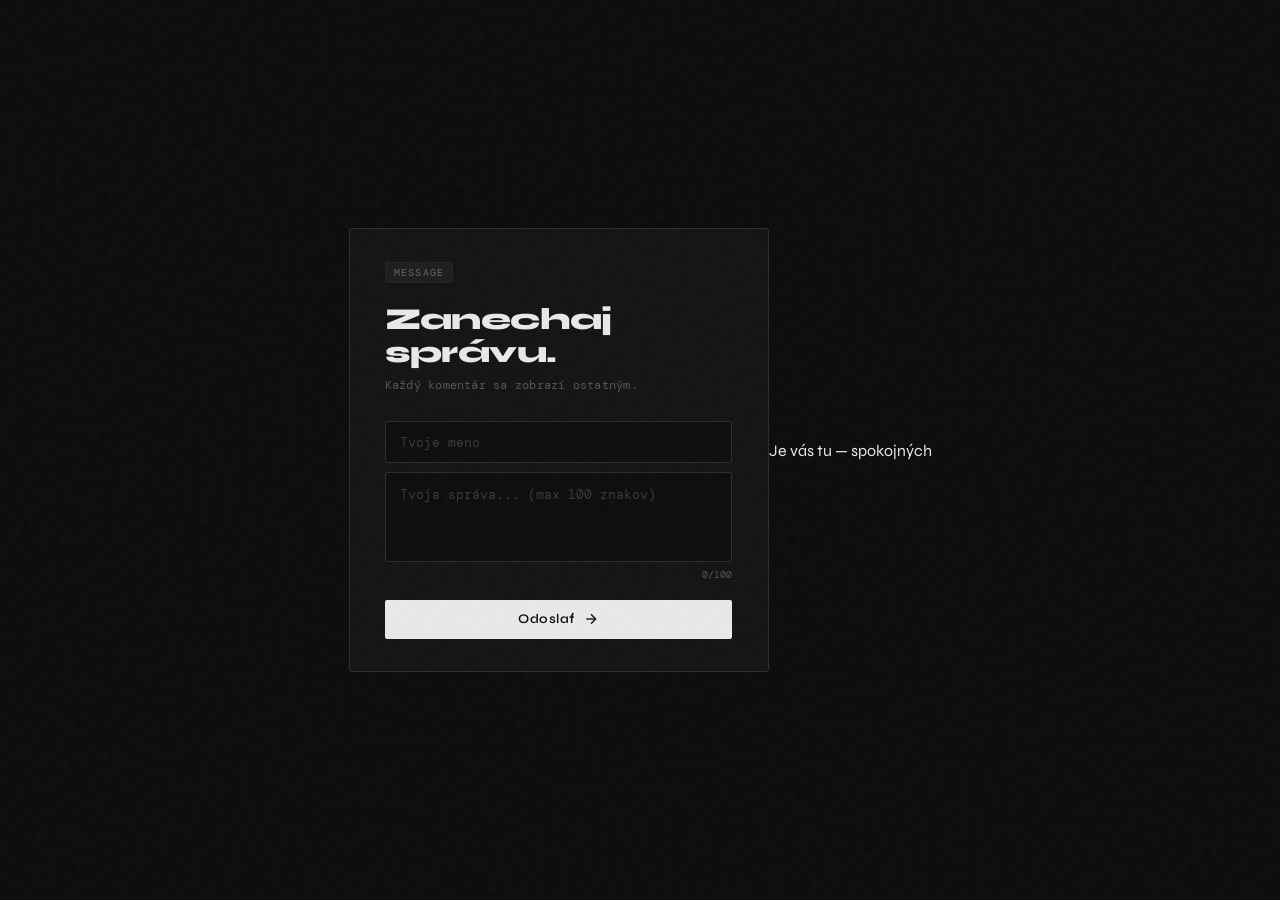
==== index.html @ c4f17085 "Update index.html" ====
<!DOCTYPE html>
<html lang="sk">
<head>
  <meta charset="UTF-8">
  <meta name="viewport" content="width=device-width, initial-scale=1.0">
  <title>Gratulujem!</title>
  <link rel="stylesheet" href="style.css">
  <link rel="preconnect" href="https://fonts.googleapis.com">
  <link href="https://fonts.googleapis.com/css2?family=DM+Mono:wght@300;400;500&family=Syne:wght@400;600;800&display=swap" rel="stylesheet">
</head>
<body>

  <!-- Floating reviews background -->
  <div id="float-container"></div>

  <!-- Grain overlay -->
  <div class="grain"></div>

  <!-- Center modal -->
  <main class="center">
    <div class="card" id="main-card">
      <div class="card-header">
        <span class="tag">message</span>
      </div>

      <div id="view-form">
        <h1 class="title">Zanechaj správu.</h1>
        <p class="subtitle">Každý komentár sa zobrazí ostatným.</p>

        <div class="input-group">
          <input type="text" id="input-name" maxlength="40" placeholder="Tvoje meno" autocomplete="off">
          <textarea id="input-comment" maxlength="100" placeholder="Tvoja správa... (max 100 znakov)"></textarea>
          <div class="char-count"><span id="char-num">0</span>/100</div>
        </div>

        <button id="submit-btn" onclick="submitReview()">
          <span>Odoslať</span>
          <svg width="16" height="16" viewBox="0 0 24 24" fill="none" stroke="currentColor" stroke-width="2"><line x1="5" y1="12" x2="19" y2="12"/><polyline points="12,5 19,12 12,19"/></svg>
        </button>
      </div>

      <div id="view-success" class="hidden">
        <div class="success-icon">
          <svg width="32" height="32" viewBox="0 0 24 24" fill="none" stroke="currentColor" stroke-width="1.5"><polyline points="20,6 9,17 4,12"/></svg>
        </div>
        <h2 class="success-title">Gratulujem!</h2>
        <p class="success-sub">Tvoja správa bola pridaná.</p>
      </div>
    </div>

    <div class="counter">
      Je vás tu <span id="review-count">—</span> spokojných
    </div>
  </main>

  <script src="app.js"></script>
</body>
</html>
---- style.css ----
:root {
  --bg: #0d0d0d;
  --surface: #141414;
  --surface2: #1a1a1a;
  --border: #242424;
  --border2: #2e2e2e;
  --text: #e8e8e8;
  --muted: #555;
  --muted2: #3a3a3a;
  --accent: #c8c8c8;
  --tag-bg: #1e1e1e;
  --tag-text: #666;
  --success: #4ade80;
}

*, *::before, *::after {
  box-sizing: border-box;
  margin: 0;
  padding: 0;
}

html, body {
  height: 100%;
  width: 100%;
  overflow: hidden;
}

body {
  background: var(--bg);
  color: var(--text);
  font-family: 'Syne', sans-serif;
  position: relative;
}

/* Grain overlay */
.grain {
  position: fixed;
  inset: -50%;
  width: 200%;
  height: 200%;
  background-image: url("data:image/svg+xml,%3Csvg viewBox='0 0 256 256' xmlns='http://www.w3.org/2000/svg'%3E%3Cfilter id='noise'%3E%3CfeTurbulence type='fractalNoise' baseFrequency='0.9' numOctaves='4' stitchTiles='stitch'/%3E%3C/filter%3E%3Crect width='100%25' height='100%25' filter='url(%23noise)' opacity='1'/%3E%3C/svg%3E");
  opacity: 0.025;
  pointer-events: none;
  z-index: 100;
  animation: grain-shift 8s steps(2) infinite;
}

@keyframes grain-shift {
  0% { transform: translate(0, 0); }
  25% { transform: translate(-2%, -1%); }
  50% { transform: translate(1%, 2%); }
  75% { transform: translate(-1%, 1%); }
  100% { transform: translate(2%, -2%); }
}

/* Floating reviews container */
#float-container {
  position: fixed;
  inset: 0;
  pointer-events: none;
  z-index: 0;
  overflow: hidden;
}

.float-pill {
  position: absolute;
  background: var(--surface);
  border: 1px solid var(--border);
  border-radius: 2px;
  padding: 10px 14px;
  max-width: 220px;
  pointer-events: none;
  animation: floatUp linear forwards;
  opacity: 0;
}

.float-pill-name {
  font-family: 'DM Mono', monospace;
  font-size: 0.65rem;
  color: var(--muted);
  letter-spacing: 0.08em;
  text-transform: uppercase;
  margin-bottom: 4px;
}

.float-pill-comment {
  font-family: 'Syne', sans-serif;
  font-size: 0.78rem;
  font-weight: 400;
  color: #444;
  line-height: 1.4;
  word-break: break-word;
}

@keyframes floatUp {
  0%   { opacity: 0; transform: translateY(0px); }
  8%   { opacity: 1; }
  85%  { opacity: 0.6; }
  100% { opacity: 0; transform: translateY(-120px); }
}

/* Center layout */
.center {
  position: fixed;
  inset: 0;
  display: flex;
  align-items: center;
  justify-content: center;
  z-index: 10;
}

/* Card */
.card {
  background: var(--surface);
  border: 1px solid var(--border2);
  border-radius: 3px;
  padding: 2rem 2.2rem;
  width: 100%;
  max-width: 420px;
  position: relative;
  animation: card-in 0.5s cubic-bezier(0.16, 1, 0.3, 1) forwards;
}

@keyframes card-in {
  from { opacity: 0; transform: translateY(12px); }
  to   { opacity: 1; transform: translateY(0); }
}

.card-header {
  margin-bottom: 1.4rem;
}

.tag {
  font-family: 'DM Mono', monospace;
  font-size: 0.65rem;
  letter-spacing: 0.12em;
  text-transform: uppercase;
  color: var(--tag-text);
  background: var(--tag-bg);
  border: 1px solid var(--border);
  padding: 3px 8px;
  border-radius: 2px;
}

.title {
  font-family: 'Syne', sans-serif;
  font-size: 1.9rem;
  font-weight: 800;
  color: var(--text);
  line-height: 1.1;
  letter-spacing: -0.02em;
  margin-bottom: 0.5rem;
}

.subtitle {
  font-family: 'DM Mono', monospace;
  font-size: 0.72rem;
  color: var(--muted);
  margin-bottom: 1.8rem;
  letter-spacing: 0.02em;
}

/* Inputs */
.input-group {
  display: flex;
  flex-direction: column;
  gap: 0.6rem;
  margin-bottom: 1.2rem;
}

input, textarea {
  background: var(--bg);
  border: 1px solid var(--border2);
  border-radius: 2px;
  color: var(--text);
  font-family: 'DM Mono', monospace;
  font-size: 0.82rem;
  padding: 0.7rem 0.9rem;
  outline: none;
  transition: border-color 0.2s;
  width: 100%;
  resize: none;
}

input::placeholder, textarea::placeholder {
  color: var(--muted2);
}

input:focus, textarea:focus {
  border-color: #3a3a3a;
}

textarea {
  height: 90px;
  line-height: 1.5;
}

.char-count {
  font-family: 'DM Mono', monospace;
  font-size: 0.65rem;
  color: var(--muted);
  text-align: right;
  margin-top: -4px;
}

/* Button */
#submit-btn {
  display: flex;
  align-items: center;
  justify-content: center;
  gap: 8px;
  background: var(--text);
  color: var(--bg);
  border: none;
  border-radius: 2px;
  font-family: 'Syne', sans-serif;
  font-size: 0.82rem;
  font-weight: 600;
  letter-spacing: 0.04em;
  padding: 0.7rem 1.4rem;
  cursor: pointer;
  width: 100%;
  transition: background 0.15s, opacity 0.15s;
}

#submit-btn:hover { background: #ccc; }
#submit-btn:active { background: #bbb; }
#submit-btn:disabled { opacity: 0.4; cursor: not-allowed; }

/* Success state */
.hidden { display: none !important; }

#view-success {
  text-align: center;
  padding: 1rem 0;
  animation: card-in 0.4s ease forwards;
}

.success-icon {
  width: 56px;
  height: 56px;
  border: 1px solid var(--border2);
  border-radius: 50%;
  display: flex;
  align-items: center;
  justify-content: center;
  margin: 0 auto 1.2rem;
  color: var(--success);
}

.success-title {
  font-family: 'Syne', sans-serif;
  font-size: 1.6rem;
  font-weight: 800;
  letter-spacing: -0.02em;
  margin-bottom: 0.4rem;
}

.success-sub {
  font-family: 'DM Mono', monospace;
  font-size: 0.72rem;
  color: var(--muted);
}

/* ─── ADMIN ─── */
body.admin-body {
  overflow: auto;
}

.admin-header {
  display: flex;
  align-items: center;
  justify-content: space-between;
  padding: 1.4rem 2rem;
  border-bottom: 1px solid var(--border);
}

.admin-header-left {
  display: flex;
  align-items: center;
  gap: 1rem;
}

.admin-title {
  font-size: 1rem;
  font-weight: 600;
  letter-spacing: 0.04em;
  color: var(--muted);
}

.back-link {
  font-family: 'DM Mono', monospace;
  font-size: 0.72rem;
  color: var(--muted);
  text-decoration: none;
  letter-spacing: 0.04em;
  transition: color 0.15s;
}
.back-link:hover { color: var(--text); }

.stats-row {
  display: flex;
  gap: 1px;
  border-bottom: 1px solid var(--border);
  background: var(--border);
}

.stat-card {
  flex: 1;
  background: var(--bg);
  padding: 1.4rem 2rem;
}

.stat-num {
  font-family: 'Syne', sans-serif;
  font-size: 2rem;
  font-weight: 800;
  color: var(--text);
  letter-spacing: -0.03em;
  margin-bottom: 0.2rem;
}

.stat-label {
  font-family: 'DM Mono', monospace;
  font-size: 0.65rem;
  color: var(--muted);
  text-transform: uppercase;
  letter-spacing: 0.08em;
}

.admin-table-wrap {
  padding: 1.5rem 2rem;
}

.table-header-row {
  display: flex;
  align-items: center;
  justify-content: space-between;
  margin-bottom: 1rem;
}

.refresh-btn {
  display: flex;
  align-items: center;
  gap: 6px;
  background: none;
  border: 1px solid var(--border2);
  border-radius: 2px;
  color: var(--muted);
  font-family: 'DM Mono', monospace;
  font-size: 0.7rem;
  padding: 4px 10px;
  cursor: pointer;
  transition: color 0.15s, border-color 0.15s;
}
.refresh-btn:hover { color: var(--text); border-color: #3a3a3a; }

.admin-table {
  width: 100%;
  border-collapse: collapse;
  font-family: 'DM Mono', monospace;
  font-size: 0.75rem;
}

.admin-table th {
  text-align: left;
  color: var(--muted);
  font-weight: 400;
  letter-spacing: 0.08em;
  text-transform: uppercase;
  padding: 0.6rem 0.8rem;
  border-bottom: 1px solid var(--border);
  font-size: 0.65rem;
}

.admin-table td {
  padding: 0.7rem 0.8rem;
  border-bottom: 1px solid var(--border);
  color: var(--accent);
  vertical-align: top;
}

.admin-table tr:hover td {
  background: var(--surface);
}

.badge {
  display: inline-block;
  padding: 2px 7px;
  border-radius: 2px;
  font-size: 0.65rem;
  letter-spacing: 0.06em;
}

.badge-approved {
  background: #0f2e1a;
  color: #4ade80;
  border: 1px solid #1a4a2a;
}

.badge-hidden {
  background: #2a1010;
  color: #888;
  border: 1px solid #3a1a1a;
}

.action-btn {
  background: none;
  border: 1px solid var(--border2);
  border-radius: 2px;
  color: var(--muted);
  font-family: 'DM Mono', monospace;
  font-size: 0.65rem;
  padding: 3px 8px;
  cursor: pointer;
  transition: all 0.15s;
}
.action-btn:hover { color: var(--text); border-color: #3a3a3a; }
.action-btn.danger:hover { color: #ef4444; border-color: #ef4444; }
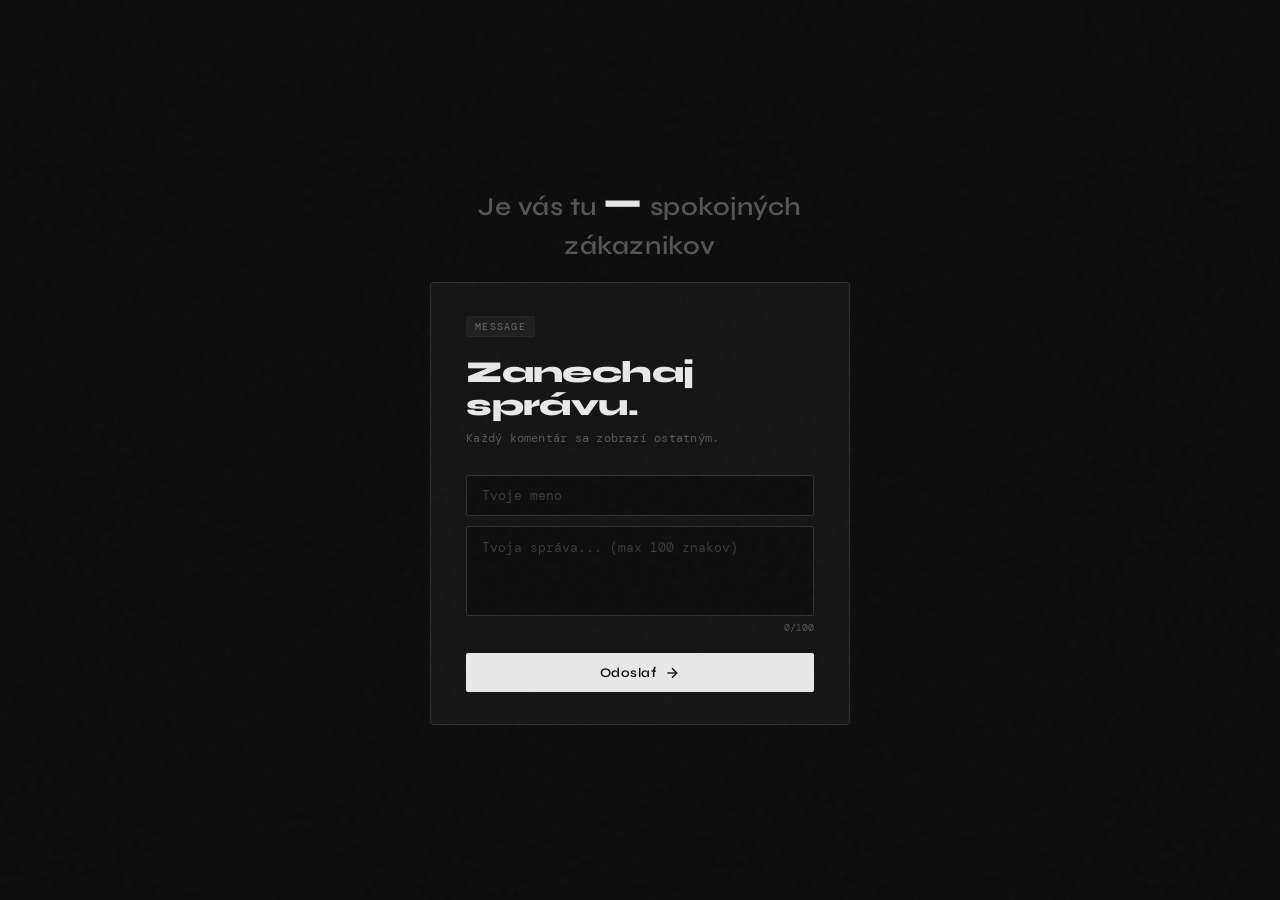
==== commit 671b275b: "Move counter above card, make it larger, add zákaznikov Co-Authored-By: Claude Sonnet 4.6 <noreply@a" ====
--- a/index.html
+++ b/index.html
@@ -18,6 +18,10 @@
 
   <!-- Center modal -->
   <main class="center">
+    <div class="counter">
+      Je vás tu <span id="review-count">—</span> spokojných zákaznikov
+    </div>
+
     <div class="card" id="main-card">
       <div class="card-header">
         <span class="tag">message</span>
@@ -48,9 +52,6 @@
       </div>
     </div>
 
-    <div class="counter">
-      Je vás tu <span id="review-count">—</span> spokojných
-    </div>
   </main>
 
   <script src="app.js"></script>
--- a/style.css
+++ b/style.css
@@ -104,9 +104,11 @@
   position: fixed;
   inset: 0;
   display: flex;
+  flex-direction: column;
   align-items: center;
   justify-content: center;
   z-index: 10;
+  gap: 1.2rem;
 }
 
 /* Card */
@@ -262,6 +264,26 @@
   color: var(--muted);
 }
 
+/* Counter */
+.counter {
+  font-family: 'Syne', sans-serif;
+  font-size: 1.6rem;
+  font-weight: 600;
+  color: var(--muted);
+  text-align: center;
+  letter-spacing: 0.02em;
+  line-height: 1.3;
+  width: 420px;
+  max-width: 100%;
+  animation: card-in 0.6s cubic-bezier(0.16, 1, 0.3, 1) 0.1s both;
+}
+
+.counter #review-count {
+  color: var(--text);
+  font-weight: 800;
+  font-size: 2.6rem;
+}
+
 /* ─── ADMIN ─── */
 body.admin-body {
   overflow: auto;
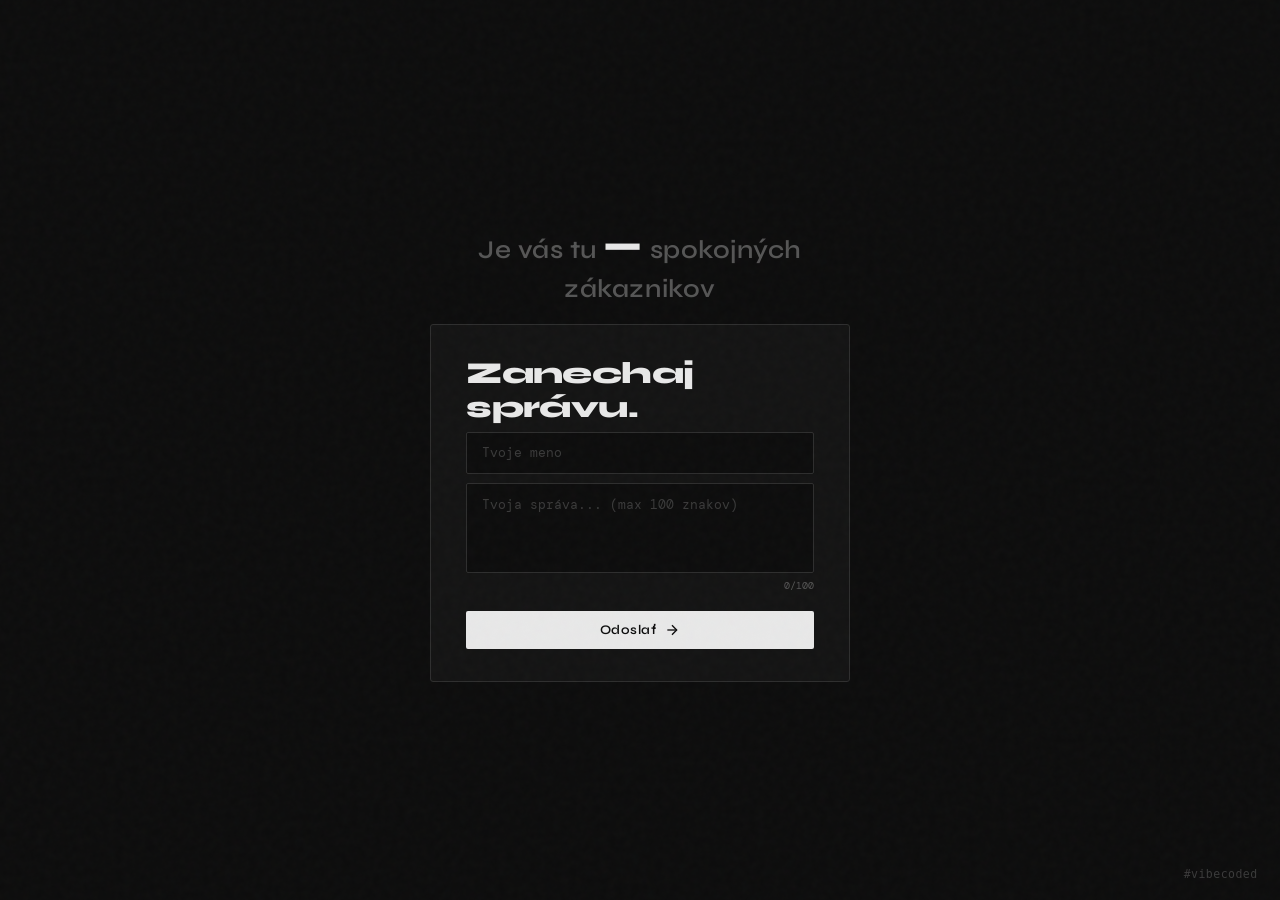
==== commit dec2e926: "Deduplicate floating pills by name, remove MESSAGE tag and subtitle, add vibecoded badge Co-Authored" ====
--- a/index.html
+++ b/index.html
@@ -23,13 +23,8 @@
     </div>
 
     <div class="card" id="main-card">
-      <div class="card-header">
-        <span class="tag">message</span>
-      </div>
-
       <div id="view-form">
         <h1 class="title">Zanechaj správu.</h1>
-        <p class="subtitle">Každý komentár sa zobrazí ostatným.</p>
 
         <div class="input-group">
           <input type="text" id="input-name" maxlength="40" placeholder="Tvoje meno" autocomplete="off">
@@ -54,6 +49,8 @@
 
   </main>
 
+  <div class="vibecoded">#vibecoded</div>
+
   <script src="app.js"></script>
 </body>
 </html>
--- a/style.css
+++ b/style.css
@@ -284,6 +284,20 @@
   font-size: 2.6rem;
 }
 
+/* Vibecoded badge */
+.vibecoded {
+  position: fixed;
+  bottom: 1.2rem;
+  right: 1.4rem;
+  font-family: 'DM Mono', monospace;
+  font-size: 0.72rem;
+  font-weight: 500;
+  color: var(--muted2);
+  letter-spacing: 0.04em;
+  z-index: 20;
+  user-select: none;
+}
+
 /* ─── ADMIN ─── */
 body.admin-body {
   overflow: auto;
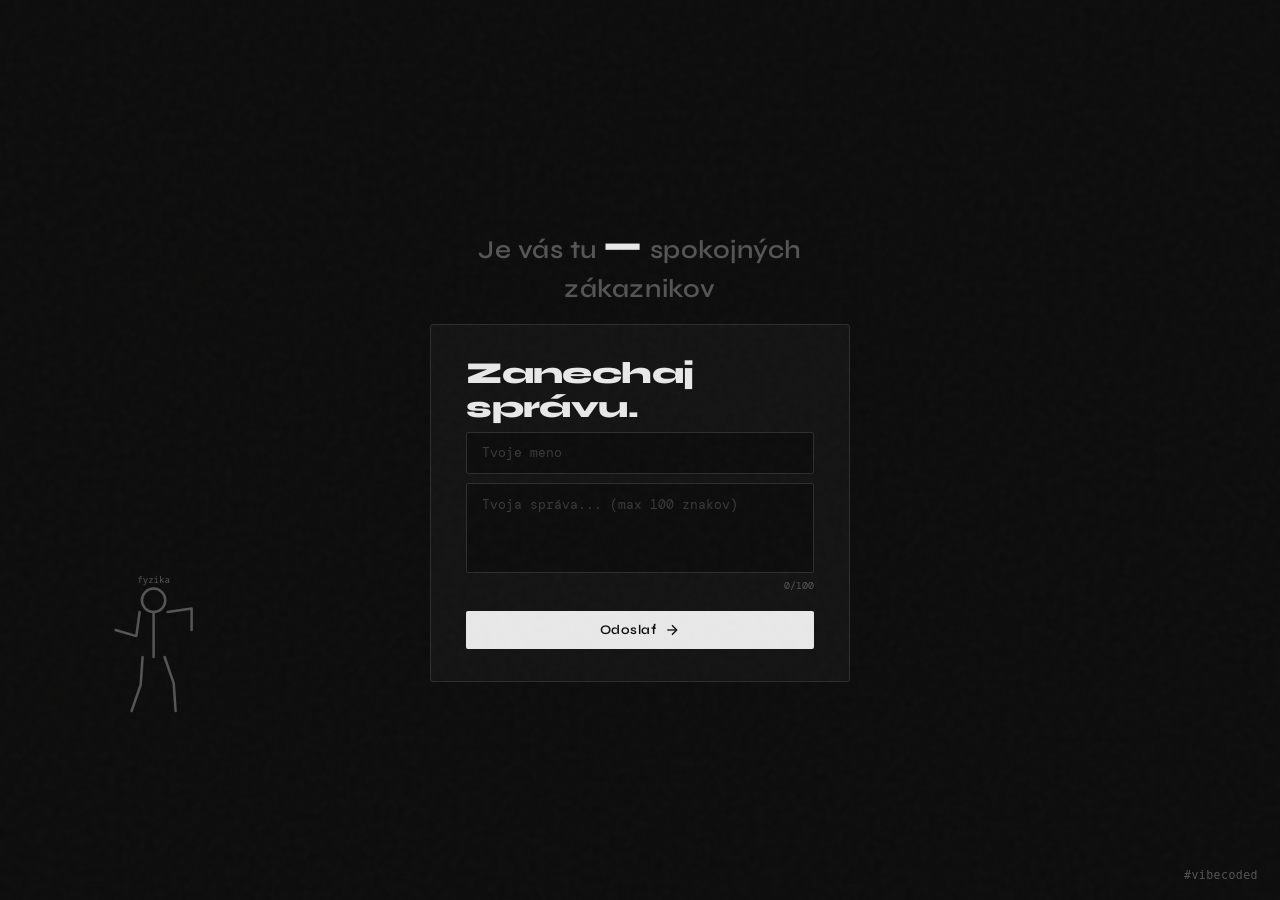
==== commit cd398eec: "Add interactive Fyzika stick figure with IK limbs" ====
--- a/index.html
+++ b/index.html
@@ -15,6 +15,9 @@
 
   <!-- Grain overlay -->
   <div class="grain"></div>
+
+  <!-- Fyzika panak -->
+  <canvas id="panakCanvas"></canvas>
 
   <!-- Center modal -->
   <main class="center">
--- a/style.css
+++ b/style.css
@@ -99,6 +99,25 @@
   100% { opacity: 0; transform: translateY(-120px); }
 }
 
+@media (max-width: 639px) {
+  .card {
+    width: calc(100% - 4rem);
+    padding: 1.6rem 1.4rem;
+  }
+  .counter {
+    width: calc(100% - 4rem);
+  }
+  .float-pill {
+    border-color: var(--border2);
+  }
+  .float-pill-name {
+    color: #666;
+  }
+  .float-pill-comment {
+    color: #5a5a5a;
+  }
+}
+
 /* Center layout */
 .center {
   position: fixed;
@@ -284,17 +303,30 @@
   font-size: 2.6rem;
 }
 
+/* Panak canvas */
+#panakCanvas {
+  position: fixed;
+  inset: 0;
+  width: 100%;
+  height: 100%;
+  pointer-events: none;
+  z-index: 5;
+}
+
 /* Vibecoded badge */
 .vibecoded {
   position: fixed;
-  bottom: 1.2rem;
-  right: 1.4rem;
+  top: auto;
+  left: auto;
+  bottom: 18px;
+  right: 22px;
   font-family: 'DM Mono', monospace;
   font-size: 0.72rem;
   font-weight: 500;
-  color: var(--muted2);
+  color: var(--muted);
   letter-spacing: 0.04em;
   z-index: 20;
+  pointer-events: none;
   user-select: none;
 }
 
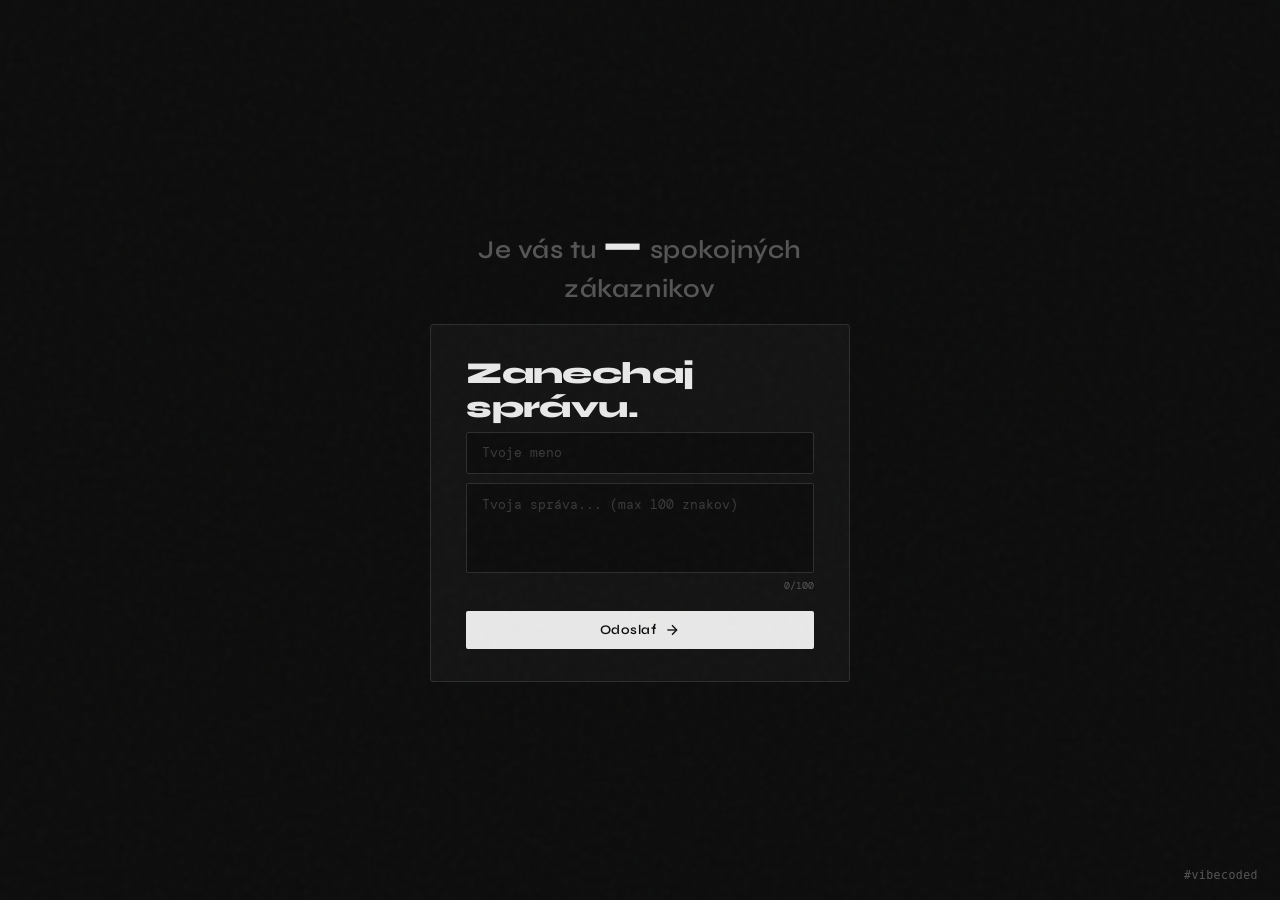
==== commit 23d4550a: "Panak: spring physics, show on success screen with Vybi si nervy button" ====
--- a/index.html
+++ b/index.html
@@ -47,6 +47,10 @@
         </div>
         <h2 class="success-title">Gratulujem!</h2>
         <p class="success-sub">Tvoja správa bola pridaná.</p>
+        <button id="nervy-btn" class="nervy-btn" onclick="showPanak()">
+          <span>Vybi si nervy</span>
+          <svg width="14" height="14" viewBox="0 0 24 24" fill="none" stroke="currentColor" stroke-width="2"><line x1="5" y1="12" x2="19" y2="12"/><polyline points="12,5 19,12 12,19"/></svg>
+        </button>
       </div>
     </div>
 
--- a/style.css
+++ b/style.css
@@ -313,6 +313,29 @@
   z-index: 5;
 }
 
+/* Vybi si nervy button */
+.nervy-btn {
+  display: flex;
+  align-items: center;
+  justify-content: center;
+  gap: 0.5rem;
+  width: 100%;
+  margin-top: 1.4rem;
+  padding: 0.75rem 1.2rem;
+  background: transparent;
+  border: 1px solid var(--border2);
+  border-radius: 3px;
+  color: var(--muted);
+  font-family: 'DM Mono', monospace;
+  font-size: 0.78rem;
+  cursor: pointer;
+  transition: border-color 0.15s, color 0.15s;
+}
+.nervy-btn:hover {
+  border-color: var(--muted2);
+  color: var(--text);
+}
+
 /* Vibecoded badge */
 .vibecoded {
   position: fixed;
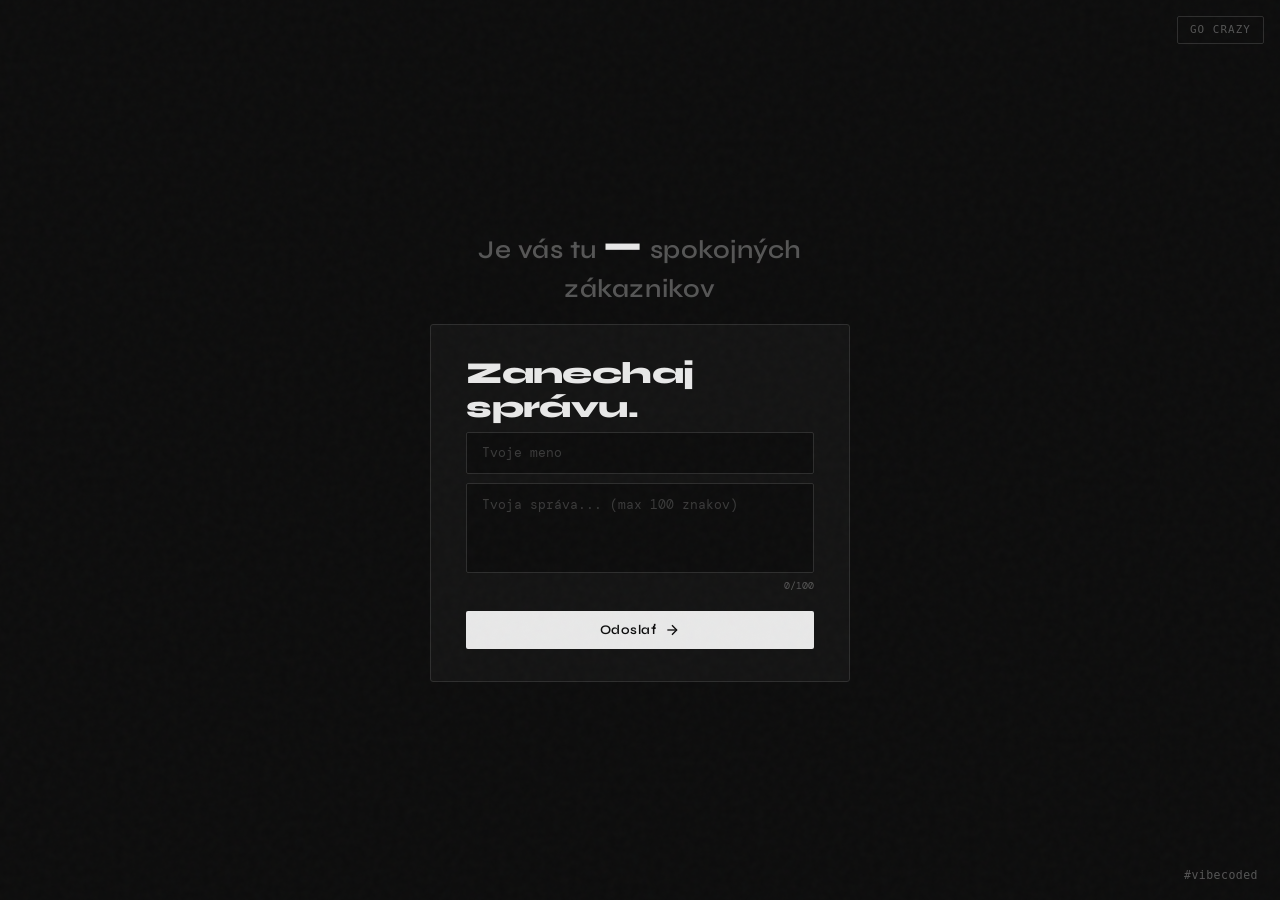
==== commit e1734f3c: "Add test mode, GO CRAZY toggle with epilepsy warning + lightning" ====
--- a/index.html
+++ b/index.html
@@ -18,6 +18,13 @@
 
   <!-- Fyzika panak -->
   <canvas id="panakCanvas"></canvas>
+
+  <!-- GO CRAZY -->
+  <canvas id="crazyCanvas"></canvas>
+  <div id="epilepsy-overlay">
+    <div id="epilepsy-text"></div>
+  </div>
+  <button class="crazy-btn" id="crazy-btn" onclick="initCrazy()">GO CRAZY</button>
 
   <!-- Center modal -->
   <main class="center">
--- a/style.css
+++ b/style.css
@@ -313,6 +313,66 @@
   z-index: 5;
 }
 
+/* GO CRAZY */
+#crazyCanvas {
+  position: fixed;
+  inset: 0;
+  width: 100%;
+  height: 100%;
+  pointer-events: none;
+  z-index: 15;
+  display: none;
+}
+
+#epilepsy-overlay {
+  position: fixed;
+  inset: 0;
+  background: #000;
+  z-index: 500;
+  display: none;
+  align-items: center;
+  justify-content: center;
+}
+
+#epilepsy-text {
+  font-family: 'Syne', sans-serif;
+  font-weight: 800;
+  font-size: 3.5rem;
+  color: #ff3333;
+  text-align: center;
+  white-space: pre-line;
+  line-height: 1.2;
+}
+
+.crazy-btn {
+  position: fixed;
+  top: 1rem;
+  right: 1rem;
+  z-index: 30;
+  font-family: 'DM Mono', monospace;
+  font-size: 0.68rem;
+  font-weight: 500;
+  letter-spacing: 0.1em;
+  text-transform: uppercase;
+  padding: 0.4rem 0.75rem;
+  background: transparent;
+  border: 1px solid var(--border2);
+  border-radius: 2px;
+  color: var(--muted);
+  cursor: pointer;
+  transition: border-color 0.1s, color 0.1s;
+}
+.crazy-btn:hover { border-color: var(--muted); color: var(--text); }
+.crazy-btn.on {
+  border-color: #ff3333;
+  color: #ff3333;
+  animation: crazy-pulse 0.4s infinite alternate;
+}
+@keyframes crazy-pulse {
+  from { opacity: 1; }
+  to   { opacity: 0.4; }
+}
+
 /* Vybi si nervy button */
 .nervy-btn {
   display: flex;
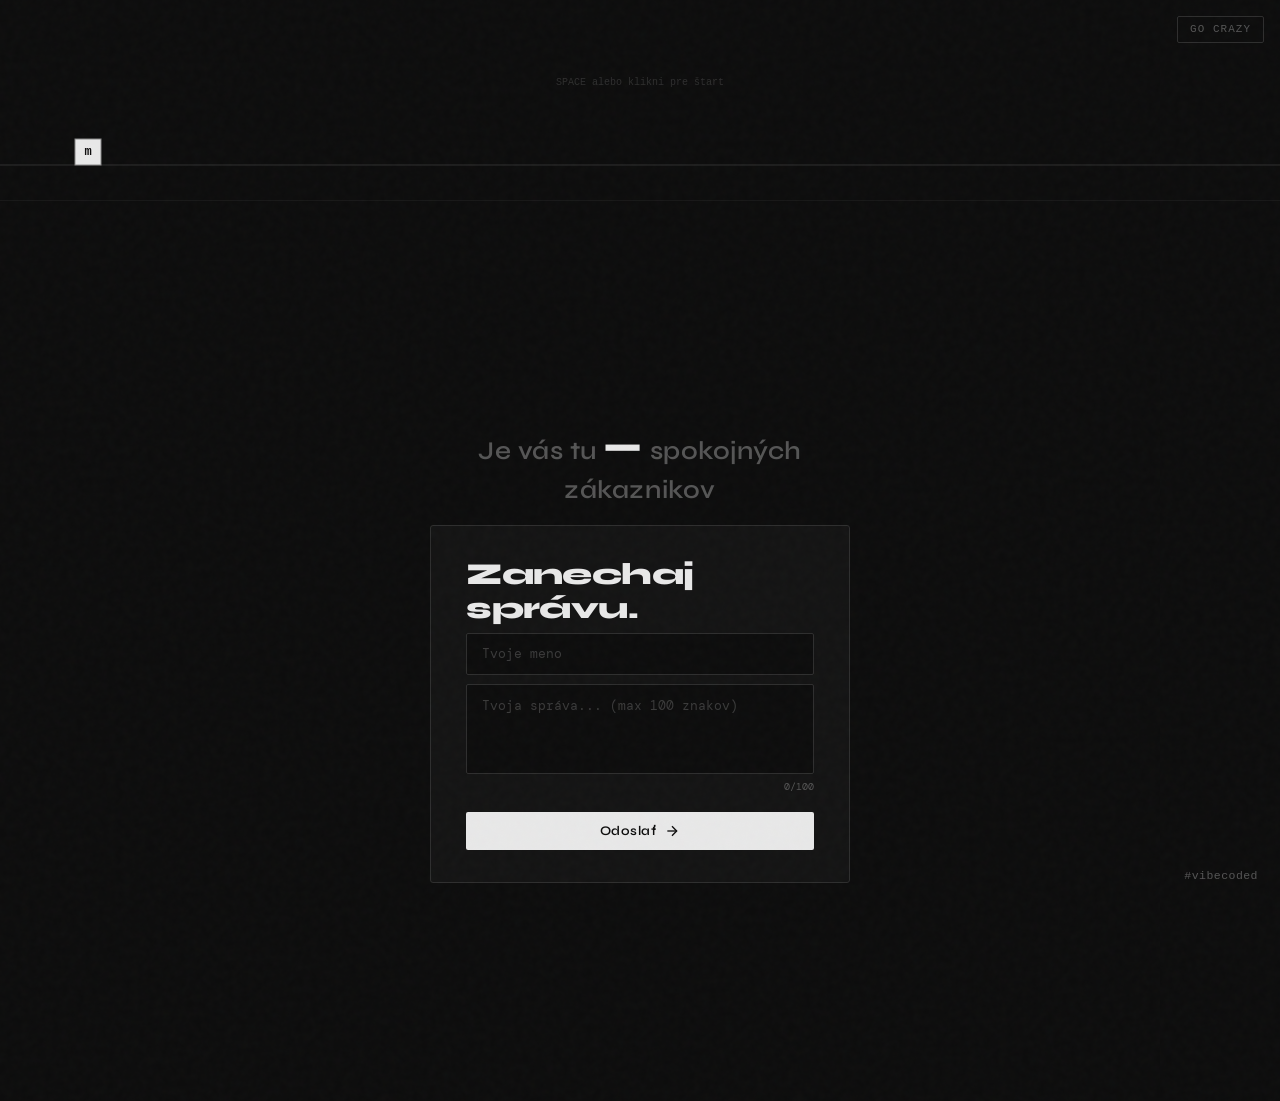
==== commit 3d2ea646: "Add Fyzika Run endless runner game with Supabase leaderboard" ====
--- a/index.html
+++ b/index.html
@@ -25,6 +25,11 @@
     <div id="epilepsy-text"></div>
   </div>
   <button class="crazy-btn" id="crazy-btn" onclick="initCrazy()">GO CRAZY</button>
+
+  <!-- Fyzika Run -->
+  <div id="game-wrapper" class="game-wrapper">
+    <canvas id="game-canvas"></canvas>
+  </div>
 
   <!-- Center modal -->
   <main class="center">
@@ -66,5 +71,6 @@
   <div class="vibecoded">#vibecoded</div>
 
   <script src="app.js"></script>
+  <script src="game.js"></script>
 </body>
 </html>
--- a/style.css
+++ b/style.css
@@ -20,9 +20,10 @@
 }
 
 html, body {
-  height: 100%;
-  width: 100%;
-  overflow: hidden;
+  min-height: 100%;
+  width: 100%;
+  overflow-x: hidden;
+  overflow-y: auto;
 }
 
 body {
@@ -118,10 +119,23 @@
   }
 }
 
+/* Game wrapper */
+.game-wrapper {
+  position: relative;
+  width: 100%;
+  z-index: 8;
+  border-bottom: 1px solid #181818;
+}
+
+#game-canvas {
+  display: block;
+  width: 100%;
+}
+
 /* Center layout */
 .center {
-  position: fixed;
-  inset: 0;
+  position: relative;
+  min-height: 100vh;
   display: flex;
   flex-direction: column;
   align-items: center;
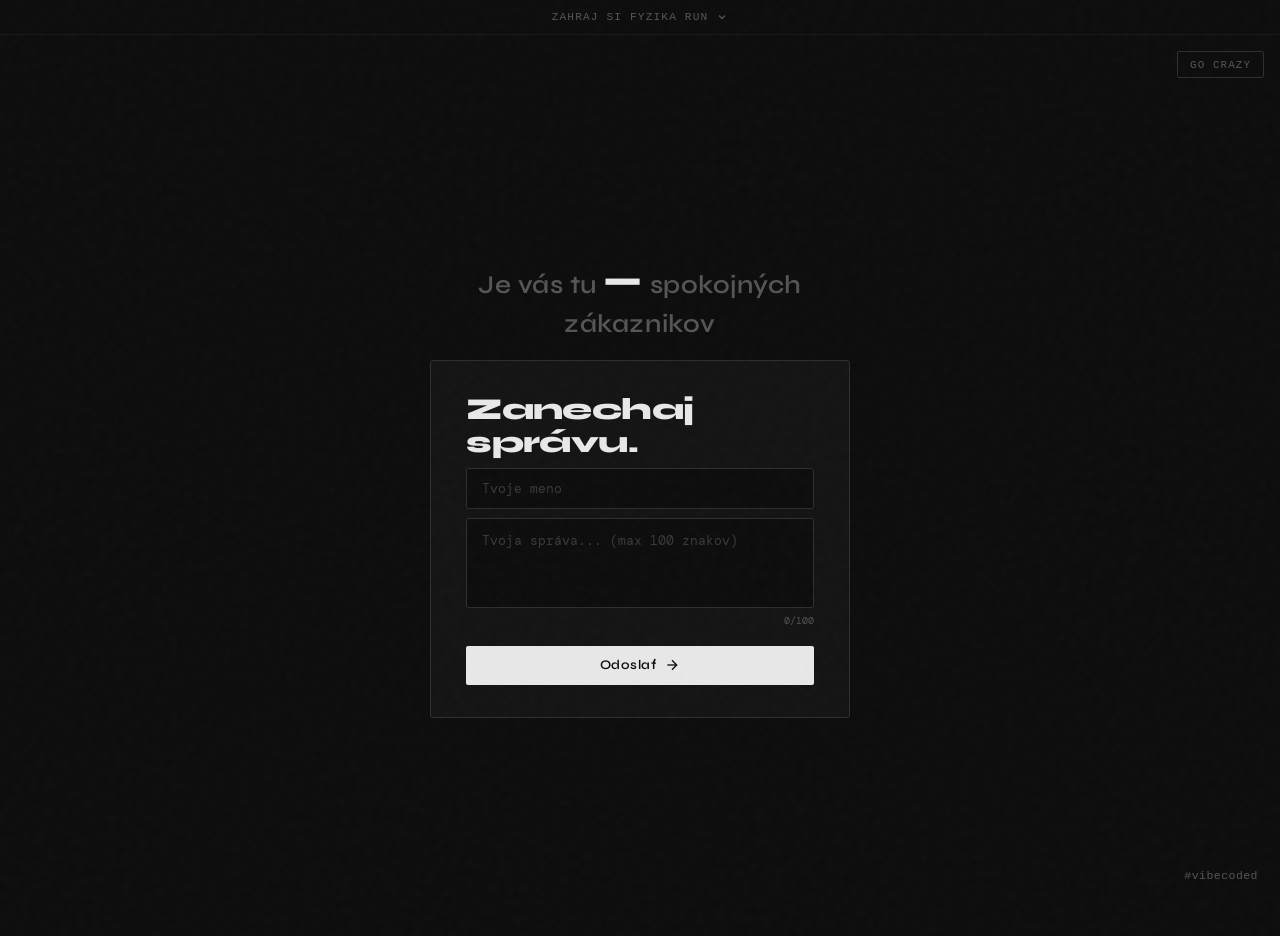
==== commit 1cf49d64: "Fyzika Run: polish — lock animation, pause, spawn fixes, fade-in, GO CRAZY disable" ====
--- a/index.html
+++ b/index.html
@@ -27,6 +27,10 @@
   <button class="crazy-btn" id="crazy-btn" onclick="initCrazy()">GO CRAZY</button>
 
   <!-- Fyzika Run -->
+  <div id="game-toggle" class="game-toggle" onclick="toggleGame()">
+    <span class="toggle-label">Zahraj si Fyzika Run</span>
+    <svg class="toggle-chevron" width="12" height="12" viewBox="0 0 24 24" fill="none" stroke="currentColor" stroke-width="2.5"><polyline points="6,9 12,15 18,9"/></svg>
+  </div>
   <div id="game-wrapper" class="game-wrapper">
     <canvas id="game-canvas"></canvas>
   </div>
@@ -38,6 +42,19 @@
     </div>
 
     <div class="card" id="main-card">
+      <div id="card-lock" class="card-lock">
+        <div class="lock-icon" id="lock-icon" onclick="unlockGame()">
+          <svg viewBox="0 0 24 24" width="34" height="34" fill="none" stroke="currentColor" stroke-width="1.5" stroke-linecap="round" stroke-linejoin="round">
+            <g class="lock-shackle">
+              <path d="M8 11V7a4 4 0 0 1 8 0v4"/>
+            </g>
+            <rect x="3" y="11" width="18" height="11" rx="2"/>
+            <circle cx="12" cy="16.5" r="1" fill="currentColor" stroke="none"/>
+            <line x1="12" y1="17.5" x2="12" y2="19.5"/>
+          </svg>
+        </div>
+      </div>
+
       <div id="view-form">
         <h1 class="title">Zanechaj správu.</h1>
 
--- a/style.css
+++ b/style.css
@@ -119,18 +119,108 @@
   }
 }
 
-/* Game wrapper */
+/* Game toggle bar */
+.game-toggle {
+  display: flex;
+  align-items: center;
+  justify-content: center;
+  gap: 0.5rem;
+  padding: 0.7rem 1rem;
+  cursor: pointer;
+  font-family: 'DM Mono', monospace;
+  font-size: 0.7rem;
+  font-weight: 500;
+  letter-spacing: 0.1em;
+  text-transform: uppercase;
+  color: var(--muted);
+  border-bottom: 1px solid #181818;
+  position: relative;
+  z-index: 9;
+  user-select: none;
+  transition: color 0.15s;
+}
+.game-toggle:hover { color: var(--text); }
+.toggle-chevron {
+  transition: transform 0.4s ease;
+  flex-shrink: 0;
+}
+.game-toggle.open .toggle-chevron { transform: rotate(180deg); }
+
+/* Game wrapper — collapsed by default */
 .game-wrapper {
   position: relative;
   width: 100%;
   z-index: 8;
-  border-bottom: 1px solid #181818;
+  max-height: 0;
+  overflow: hidden;
+  transition: max-height 0.5s cubic-bezier(0.4, 0, 0.2, 1);
+  border-bottom: 0px solid #181818;
+}
+.game-wrapper.open {
+  max-height: 210px;
+  border-bottom-width: 1px;
 }
 
 #game-canvas {
   display: block;
   width: 100%;
 }
+
+/* Card lock overlay */
+.card { position: relative; }
+.card-lock {
+  display: none;
+  position: absolute;
+  inset: 0;
+  background: rgba(13,13,13,0.88);
+  z-index: 5;
+  flex-direction: column;
+  align-items: center;
+  justify-content: center;
+  gap: 1rem;
+  border-radius: 3px;
+  text-align: center;
+  padding: 1.5rem;
+}
+.card-lock.visible { display: flex; }
+.card-lock p {
+  font-family: 'DM Mono', monospace;
+  font-size: 0.76rem;
+  color: var(--muted);
+  letter-spacing: 0.02em;
+}
+/* Lock icon */
+.lock-icon {
+  cursor: pointer;
+  color: var(--muted);
+  display: flex;
+  align-items: center;
+  justify-content: center;
+  transition: color 0.2s;
+}
+.lock-icon:hover { color: var(--text); }
+
+.lock-shackle {
+  transform-box: fill-box;
+  transform-origin: right bottom;
+  transition: transform 0.38s ease;
+}
+.lock-icon.unlocking .lock-shackle {
+  transform: rotate(42deg);
+}
+
+@keyframes lock-fade-out {
+  0%   { opacity: 1; }
+  55%  { opacity: 1; }
+  100% { opacity: 0; transform: scale(0.85); }
+}
+.lock-icon.unlocking {
+  animation: lock-fade-out 0.65s ease forwards;
+  pointer-events: none;
+}
+
+/* GO CRAZY disabled state */
+.crazy-btn:disabled { opacity: 0.25; cursor: not-allowed; }
 
 /* Center layout */
 .center {
@@ -360,7 +450,7 @@
 
 .crazy-btn {
   position: fixed;
-  top: 1rem;
+  top: 3.2rem;
   right: 1rem;
   z-index: 30;
   font-family: 'DM Mono', monospace;
